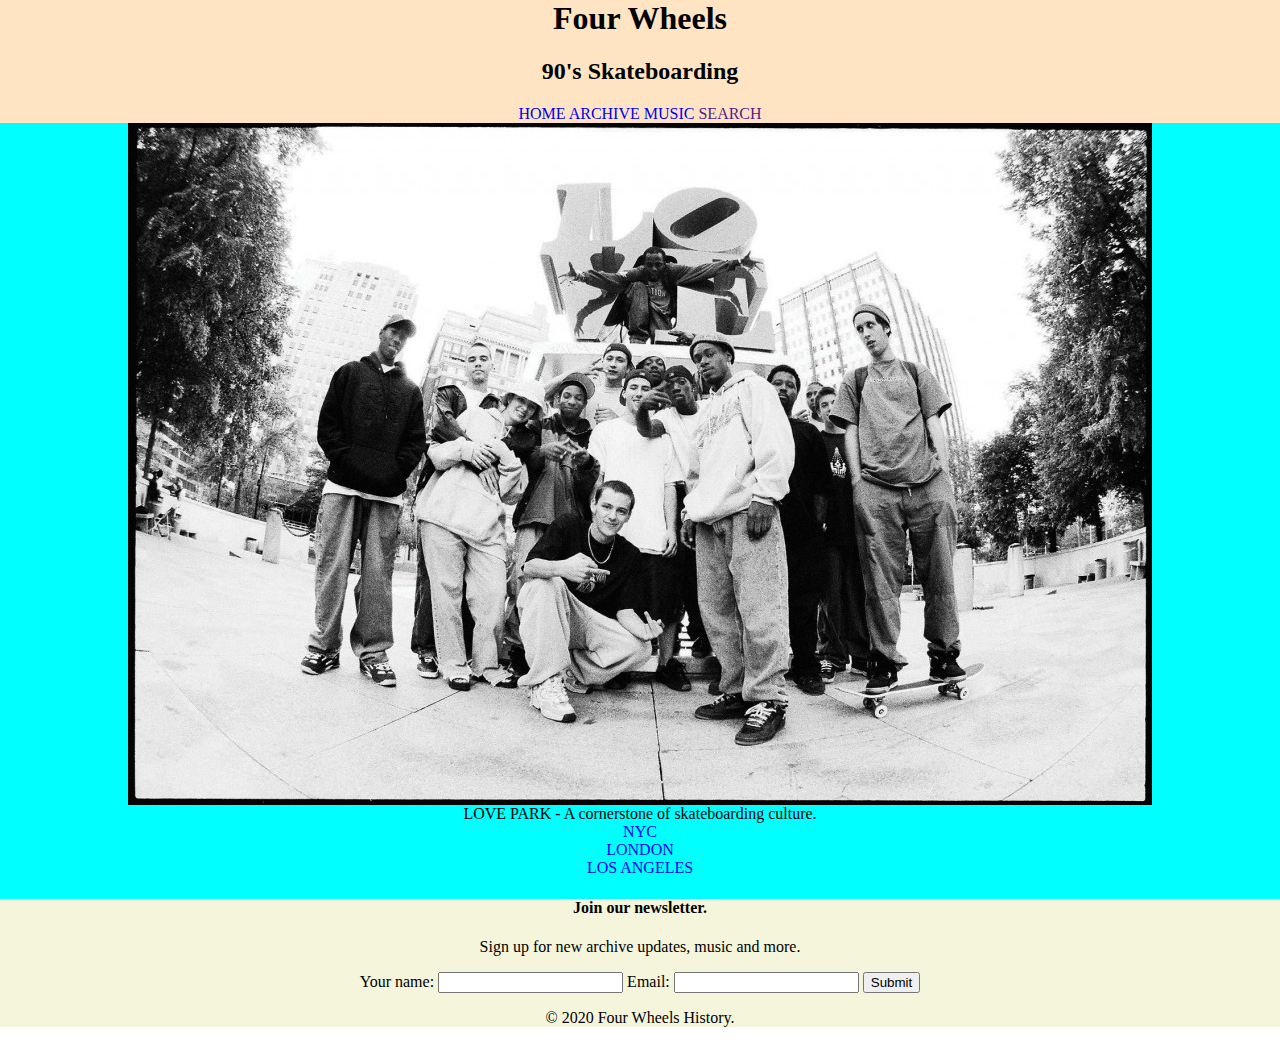
==== index.html @ 5fd8e781 "initial commit for four wheels" ====
<html lang="en">
<head>
    <meta charset="UTF-8">
    <meta name="viewport" content="width=device-width, initial-scale=1.0">
    <title>Four Wheels</title>
    <link rel="stylesheet" href="css/styles.css">
    <link rel="icon" href="board.ico">
    <link rel="stylesheet" href="<link href="https://fonts.googleapis.com/css2?family=Permanent+Marker&family=Playfair+Display&family=Roboto&family=Work+Sans:wght@800&display=swap" rel="stylesheet">
</head>


<body>
    <div class="top-container">
       <div><h1>Four Wheels</h1>
        <h2>90's Skateboarding</h2>
        <a class="top-footer" href="index.html">HOME</a>
        <a class="top-footer" href="archive.html">ARCHIVE</a>
        <a class="top-footer" href="music.html">MUSIC</a>
        <a class="top-footer-search" href="">SEARCH</a>
       </div>

    </div>

    <div class="middle-container">
      <div class="banner-and-text">
        <img class="banner" src="love-park-banner.jpg" alt="Love Park, Philly - 90s.">
        <div class="love-park-text">LOVE PARK - A cornerstone of skateboarding culture.</div>

      <div class="three-cities">
          <div class="nyc">
           <a href="nyc.html">NYC</a>
          </div>
          <div class="london">
           <a href="london.html">LONDON</a>
          </div>
          <div class="LA">
            <a href="losangeles.html">LOS ANGELES</a>
          </div>
      </div>

    </div>

    <div class="bottom-container">
        <h4 class="newsletter">Join our newsletter.</h4>
        <p class="newsletter-info">Sign up for new archive updates, music and more.</p>
        <form class="news-form" action="index.html" method="POST"></form>
        <label>Your name:</label>
        <input type="text" name="" value="">
        <label>Email:</label>
        <input type="text" name="" value="">
        <input type="submit" name="">

        <p class="sign-off">© 2020 Four Wheels History.</p>



    </div>

</body>
</html>
---- css/styles.css ----
/**************************TAG SELECTOR*******************/

body {
    margin: auto;
    text-align: center;

}

a {
    text-decoration: none;
}


.top-container {
    background-color: bisque;
}

.middle-container {
    background-color: aqua;
}

.bottom-container {
    background-color: beige;
}
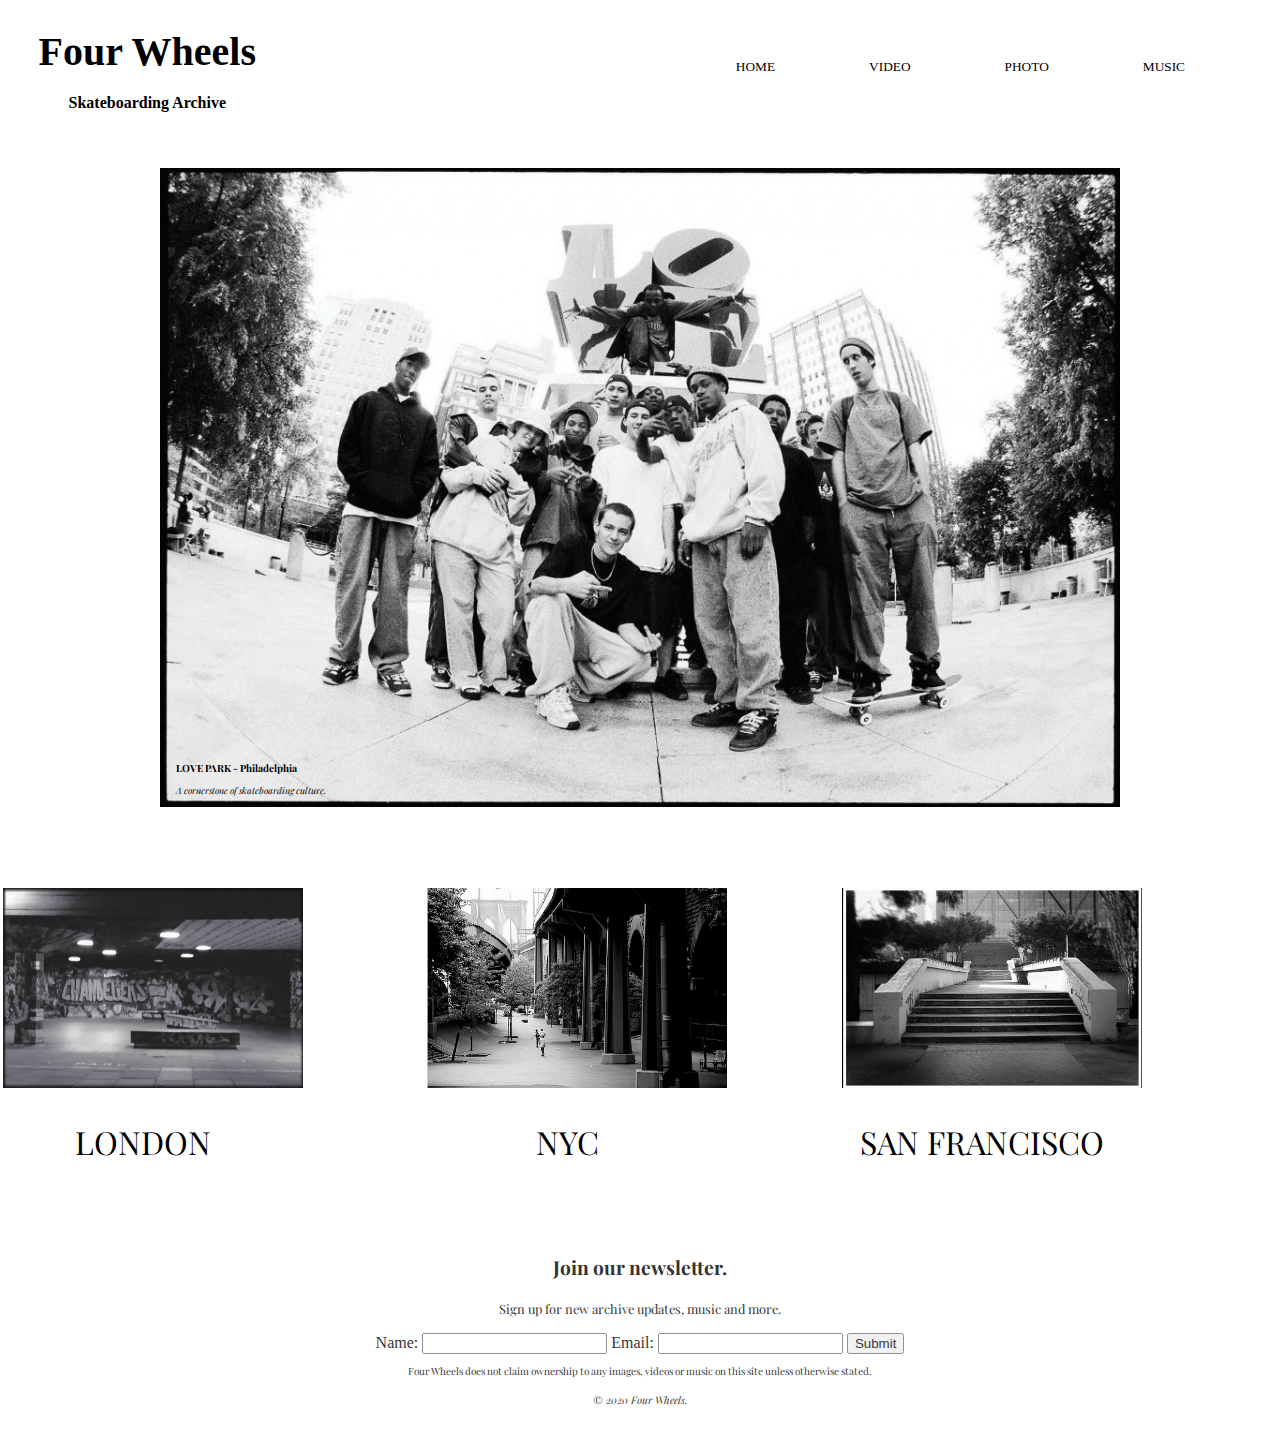
==== commit 2b1682d5: "four wheels html and css complete" ====
--- a/index.html
+++ b/index.html
@@ -3,54 +3,81 @@
     <meta charset="UTF-8">
     <meta name="viewport" content="width=device-width, initial-scale=1.0">
     <title>Four Wheels</title>
-    <link rel="stylesheet" href="css/styles.css">
+    <link rel="stylesheet" href="css/styles.index.css">
     <link rel="icon" href="board.ico">
-    <link rel="stylesheet" href="<link href="https://fonts.googleapis.com/css2?family=Permanent+Marker&family=Playfair+Display&family=Roboto&family=Work+Sans:wght@800&display=swap" rel="stylesheet">
-</head>
+    <link href="https://fonts.googleapis.com/css2?family=Permanent+Marker&family=Playfair+Display&family=Roboto&family=Work+Sans:wght@800&display=swap" rel="stylesheet">
+  </head>
 
 
 <body>
     <div class="top-container">
-       <div><h1>Four Wheels</h1>
-        <h2>90's Skateboarding</h2>
-        <a class="top-footer" href="index.html">HOME</a>
-        <a class="top-footer" href="archive.html">ARCHIVE</a>
-        <a class="top-footer" href="music.html">MUSIC</a>
-        <a class="top-footer-search" href="">SEARCH</a>
+      <div class="top-nav">
+        <div class="title">
+        <h1>Four Wheels</h1>
+        <h4>Skateboarding Archive</h4>
+       </div>
+       <div class="menu">
+        <a class="bar" href="index.html">HOME</a>
+        <a class="bar" href="pages/video.html">VIDEO</a>
+        <a class="bar" href="pages/photo.html">PHOTO</a>
+        <a class="bar" href="pages/music.html">MUSIC</a>
        </div>
 
-    </div>
-
-    <div class="middle-container">
-      <div class="banner-and-text">
-        <img class="banner" src="love-park-banner.jpg" alt="Love Park, Philly - 90s.">
-        <div class="love-park-text">LOVE PARK - A cornerstone of skateboarding culture.</div>
-
-      <div class="three-cities">
-          <div class="nyc">
-           <a href="nyc.html">NYC</a>
-          </div>
-          <div class="london">
-           <a href="london.html">LONDON</a>
-          </div>
-          <div class="LA">
-            <a href="losangeles.html">LOS ANGELES</a>
-          </div>
       </div>
 
     </div>
 
+
+    <div class="middle-container">
+      <div class="banner-and-text">
+        <img class="banner" src="images/love-park-banner.jpg" alt="Love Park, Philly - 90s." style="width: 75%;">
+        <div class="text-box">
+         <h5>LOVE PARK - Philadelphia</h5>
+         <p class="image-desc">A cornerstone of skateboarding culture.</p>
+        </div>
+      </div>
+
+     <br>
+     <br>
+
+      <div class="three-cities">
+        <div class="london-box">
+           <a href="pages/london.html">
+            <img class="southbank-img" src="images/southbank-tab-img.jpg" alt="Southbank, London.">
+             <div class="text-box1">
+              <p>LONDON</p>
+             </div></a>
+        </div>
+        <div class="nyc-box">
+           <a href="pages/nyc.html">
+            <img class="brooklyn-banks-img" src="images/brooklyn-banks.png" alt="Brooklyn Banks, NYC.">
+             <div class="text-box1">
+               <p>NYC</p>
+             </div></a>
+        </div>
+        <div class="sf-box">
+           <a href="pages/san-francisco.html">
+            <img class="hubba-hideout-img" src="images/hubba-hideout-img.jpg" alt="Hubba Hideout, SF.">
+            <div class="text-box1">
+             <p>SAN FRANCISCO</p>
+            </div></a>
+        </div>
+      </div>
+
+
+
     <div class="bottom-container">
-        <h4 class="newsletter">Join our newsletter.</h4>
+        <h3 class="newsletter">Join our newsletter.</h3>
         <p class="newsletter-info">Sign up for new archive updates, music and more.</p>
         <form class="news-form" action="index.html" method="POST"></form>
-        <label>Your name:</label>
+        <label>Name:</label>
         <input type="text" name="" value="">
         <label>Email:</label>
         <input type="text" name="" value="">
         <input type="submit" name="">
+        <p class="disclaimer">Four Wheels does not claim ownership to any images, videos or music on this site unless otherwise stated.</p>
 
-        <p class="sign-off">© 2020 Four Wheels History.</p>
+        <p class="sign-off">© 2020 Four Wheels.</p>
 
 
 
--- a/css/styles.index.css
+++ b/css/styles.index.css
@@ -0,0 +1,198 @@
+/**************************TAG SELECTOR*******************/
+
+html, body {
+    max-width: 100%;
+    overflow-x: hidden;
+}
+
+
+body {
+    margin: auto;
+    text-align: center;
+    width: 100vw;
+}
+
+a {
+    text-decoration: none;
+    color: black;
+}
+
+h1 {
+    font-size: 2.5rem;
+    font-family: 'Permanent Marker', cursive;
+    line-height: 1;
+}
+
+h3 {
+    font-size: 1.2rem;
+    font-family: 'Playfair Display', serif;
+
+
+}
+
+h4 {
+    font-size: 1rem;
+    font-family: 'Permanent Marker', cursive;
+    line-height: .5;
+}
+
+h5 {
+    text-align: left;
+    line-height: 0;
+    font-family: 'Playfair Display', serif;
+
+}
+
+p {
+    font-family: 'Playfair Display', serif;
+}
+
+/**************************CLASS SELECTOR*******************/
+
+
+.top-container {
+    width: 100vw;
+    margin-bottom: 40px;
+}
+
+
+.top-nav {
+    display: grid;
+    grid-template-columns: 1fr 4fr;
+    padding-top: 5px;
+}
+
+.title {
+    grid-column: 1/2;
+    align-self: center;
+    justify-self: end;
+    margin-left: 6.5px;
+}
+
+.menu {
+    grid-column: 2/5;
+    align-self: center;
+    justify-self: end;
+    margin-right: 50px;
+}
+
+.bar {
+    padding: 45px;
+    font-size: smaller;
+}
+
+.bar:hover {
+    color: darkorange;
+    text-decoration: underline;
+
+}
+
+a:hover {
+    color: darkorange;
+    background-color: black;
+    opacity: .9;
+    transition: .4s;
+}
+
+
+.middle-container {
+    margin-top: 20px;
+    width: 100vw;
+    align-self: center;
+}
+
+
+.banner-and-text {
+    position: relative;
+    text-align: center;
+}
+
+.text-box {
+    background-color: none ;
+    position: absolute;
+    top: 97%;
+    left: 19.625%;
+    transform: translate(-50%, -50%);
+    color: black;
+    font-size: .75rem;
+    font-family: 'Roboto', sans-serif;
+    padding: 10px 0 30px 0;
+
+}
+
+.image-desc {
+    font-style: italic;
+    font-size: xx-small;
+    text-align: left;
+}
+
+
+.three-cities {
+    width: 100vw;
+    display: grid;
+    grid-template-columns: 1fr 1fr 1fr;
+    align-self: center;
+    justify-self: center;
+    padding: 40px;
+    margin-top: 5px;
+    margin-right: 50px;
+}
+
+.southbank-img {
+    height: 200px;
+    width: 300px;
+}
+
+.brooklyn-banks-img {
+    height: 200px;
+    width: 300px;
+}
+
+.hubba-hideout-img {
+    height: 200px;
+    width: 300px;
+}
+
+.london-box {
+    margin-right: 70px;
+}
+
+.nyc-box {
+    margin-right: 75px;
+}
+
+.sf-box {
+    margin-right: 100px;
+}
+
+.text-box1 {
+    font-size: 2rem;
+    margin-top: 1px;
+    margin-right: 20px;
+}
+
+
+.bottom-container {
+    opacity: 0.8;
+    margin: auto;
+    align-items: center;
+    padding-bottom: 10px;
+}
+
+.disclaimer {
+    font-size: x-small;
+}
+
+.newsletter-info {
+    font-size: .8rem;
+}
+
+
+.sign-off {
+    font-style: italic;
+    font-size: .645rem;
+    margin-top: 10px;
+    padding: 5px
+}
+
+
